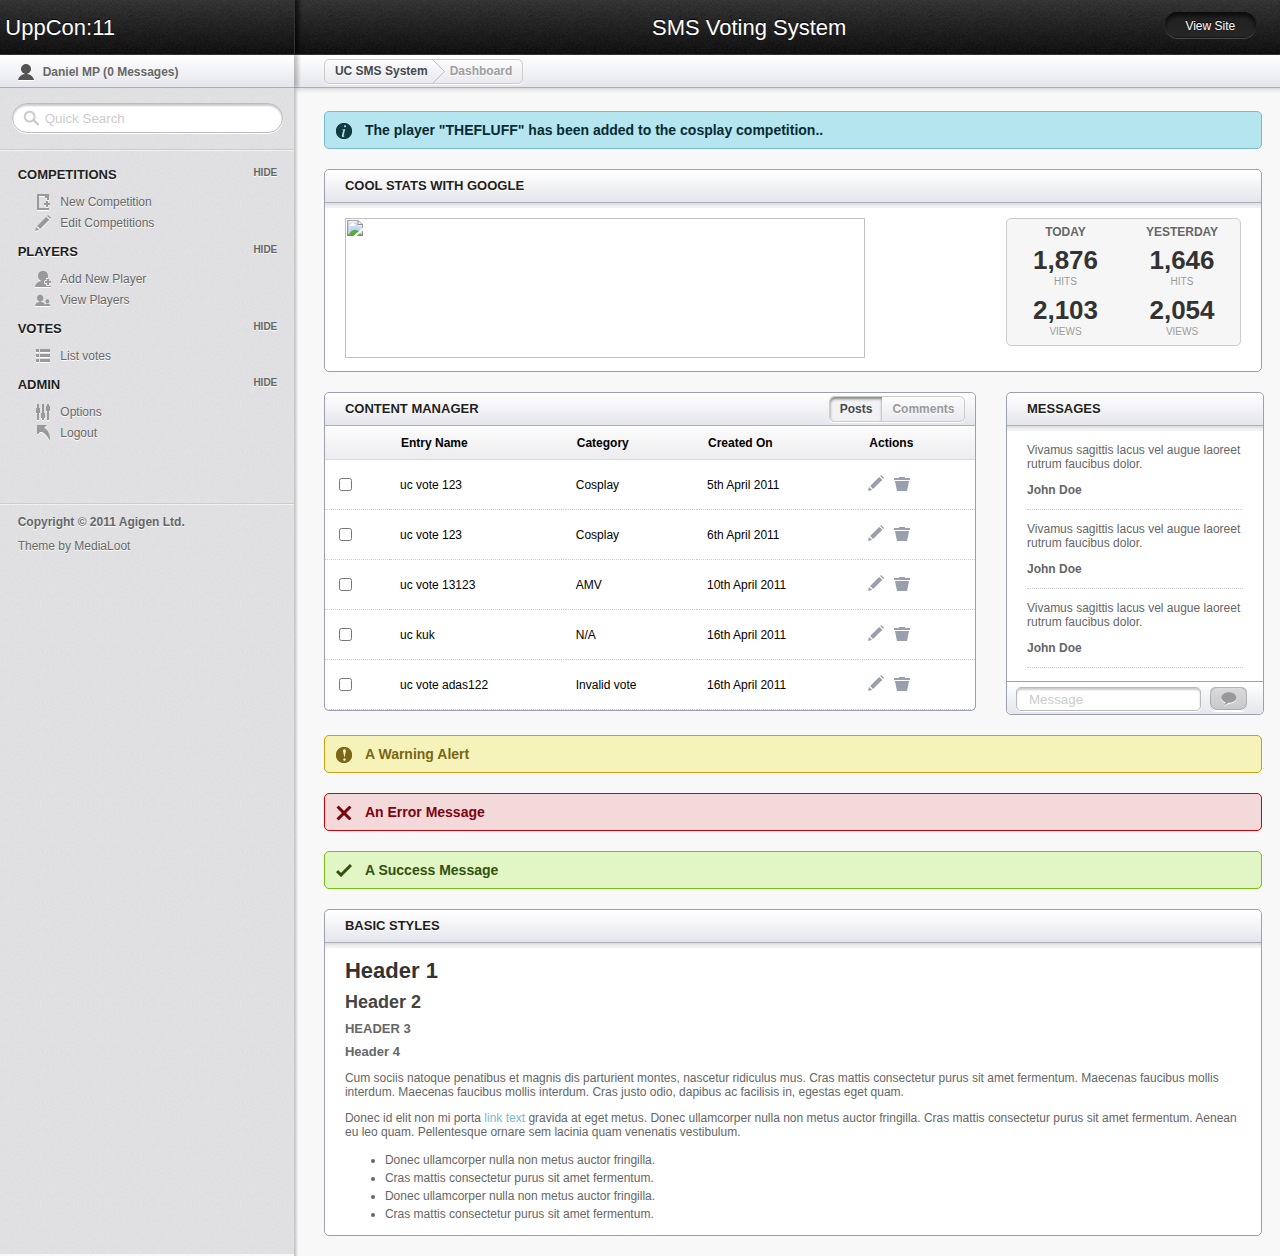
==== ucxi-utilities/ucsmsvote/public/index.html @ 66f35483 "add and remove polls" ====
<!doctype html>
<html lang="en">
<head>
	<meta charset="utf-8"/>
	<title>UppCon:11 SMS System</title>
	
	<link rel="stylesheet" href="css/layout.css" type="text/css" media="screen" />
	<!--[if lt IE 9]>
	<link rel="stylesheet" href="css/ie.css" type="text/css" media="screen" />
	<script src="http://html5shim.googlecode.com/svn/trunk/html5.js"></script>
	<![endif]-->
	<script src="js/jquery-1.5.2.min.js" type="text/javascript"></script>
	<script>if ( typeof window.JSON === 'undefined' ) { document.write('<script src="/history.js/scripts/compressed/json2.js"><\/script>'); }</script>
    <script src="/history.js/scripts/compressed/amplify.store.js"></script>
    <script src="/history.js/scripts/compressed/history.adapter.jquery.js"></script>
    <script src="/history.js/scripts/compressed/history.js"></script>
    <script src="/history.js/scripts/compressed/history.html4.js"></script>
    
	<script src="js/hideshow.js" type="text/javascript"></script>
	<script src="js/jquery.tablesorter.min.js" type="text/javascript"></script>
    <script src="js/global.js" type="text/javascript"></script>
	<script type="text/javascript" src="js/jquery.equalHeight.js"></script>
	<script type="text/javascript">
	$(document).ready(function() 
    	{ 
      	  $(".tablesorter").tablesorter(); 
   	 } 
	);
	$(document).ready(function() {

	//When page loads...
	$(".tab_content").hide(); //Hide all content
	$("ul.tabs li:first").addClass("active").show(); //Activate first tab
	$(".tab_content:first").show(); //Show first tab content

	//On Click Event
	$("ul.tabs li").click(function() {

		$("ul.tabs li").removeClass("active"); //Remove any "active" class
		$(this).addClass("active"); //Add "active" class to selected tab
		$(".tab_content").hide(); //Hide all tab content

		var activeTab = $(this).find("a").attr("href"); //Find the href attribute value to identify the active tab + content
		$(activeTab).fadeIn(); //Fade in the active ID content
		return false;
	});

});
    </script>
    <script type="text/javascript">
    $(function(){
        $('.column').equalHeight();
    });
</script>

</head>


<body>

	<header id="header">
		<hgroup>
			<h1 class="site_title"><a href="index.html">UppCon:11</a></h1>
			<h2 class="section_title">SMS Voting System</h2><div class="btn_view_site"><a href="http://www.medialoot.com">View Site</a></div>
		</hgroup>
	</header> <!-- end of header bar -->
	
	<section id="secondary_bar">
		<div class="user">
			<p>Daniel MP (<a href="#">0 Messages</a>)</p>
			<!-- <a class="logout_user" href="#" title="Logout">Logout</a> -->
		</div>
		<div class="breadcrumbs_container">
			<article class="breadcrumbs"><a href="index.html">UC SMS System</a> <div class="breadcrumb_divider"></div> <a class="current">Dashboard</a></article>
		</div>
	</section><!-- end of secondary bar -->
	
	<aside id="sidebar" class="column">
		<form class="quick_search">
			<input type="text" value="Quick Search" onfocus="if(!this._haschanged){this.value=''};this._haschanged=true;">
		</form>
		<hr/>
		<h3>Competitions</h3>
		<ul class="toggle">
			<li class="icn_new_article"><a href="/new_poll.html">New Competition</a></li>
			<li class="icn_edit_article"><a href="/edit_polls.html">Edit Competitions</a></li>
		</ul>
		<h3>Players</h3>
		<ul class="toggle">
			<li class="icn_add_user"><a href="#">Add New Player</a></li>
			<li class="icn_view_users"><a href="#">View Players</a></li>
		</ul>
		<h3>Votes</h3>
		<ul class="toggle">
		    <li class="icn_categories"><a href="#">List votes</a></li>			
		</ul>
		<h3>Admin</h3>
		<ul class="toggle">
			<li class="icn_settings"><a href="#">Options</a></li>
			<li class="icn_jump_back"><a href="#">Logout</a></li>
		</ul>
		
		<footer>
			<hr />
			<p><strong>Copyright &copy; 2011 Agigen Ltd.</strong></p>
			<p>Theme by <a href="http://www.medialoot.com">MediaLoot</a></p>
		</footer>
	</aside><!-- end of sidebar -->
	
	<section id="main" class="column">
		
		<h4 class="alert_info">The player "THEFLUFF" has been added to the cosplay competition..</h4>
		
		<article class="module width_full">
			<header><h3>Cool stats with google</h3></header>
			<div class="module_content">
				<article class="stats_graph">
					<img src="http://chart.apis.google.com/chart?chxr=0,0,3000&chxt=y&chs=520x140&cht=lc&chco=76A4FB,80C65A&chd=s:Tdjpsvyvttmiihgmnrst,OTbdcfhhggcTUTTUadfk&chls=2|2&chma=40,20,20,30" width="520" height="140" alt="" />
				</article>
				
				<article class="stats_overview">
					<div class="overview_today">
						<p class="overview_day">Today</p>
						<p class="overview_count">1,876</p>
						<p class="overview_type">Hits</p>
						<p class="overview_count">2,103</p>
						<p class="overview_type">Views</p>
					</div>
					<div class="overview_previous">
						<p class="overview_day">Yesterday</p>
						<p class="overview_count">1,646</p>
						<p class="overview_type">Hits</p>
						<p class="overview_count">2,054</p>
						<p class="overview_type">Views</p>
					</div>
				</article>
				<div class="clear"></div>
			</div>
		</article><!-- end of stats article -->
		
		<article class="module width_3_quarter">
		<header><h3 class="tabs_involved">Content Manager</h3>
		<ul class="tabs">
   			<li><a href="#tab1">Posts</a></li>
    		<li><a href="#tab2">Comments</a></li>
		</ul>
		</header>

		<div class="tab_container">
			<div id="tab1" class="tab_content">
			<table class="tablesorter" cellspacing="0"> 
			<thead> 
				<tr> 
   					<th></th> 
    				<th>Entry Name</th> 
    				<th>Category</th> 
    				<th>Created On</th> 
    				<th>Actions</th> 
				</tr> 
			</thead> 
			<tbody> 
				<tr> 
   					<td><input type="checkbox"></td> 
    				<td>uc vote 123</td> 
    				<td>Cosplay</td> 
    				<td>5th April 2011</td> 
    				<td><input type="image" src="images/icn_edit.png" title="Edit"><input type="image" src="images/icn_trash.png" title="Trash"></td> 
				</tr> 
				<tr> 
   					<td><input type="checkbox"></td> 
    				<td>uc vote 123</td> 
    				<td>Cosplay</td> 
    				<td>6th April 2011</td> 
   				 	<td><input type="image" src="images/icn_edit.png" title="Edit"><input type="image" src="images/icn_trash.png" title="Trash"></td> 
				</tr>
				<tr> 
   					<td><input type="checkbox"></td> 
    				<td>uc vote 13123</td> 
    				<td>AMV</td> 
    				<td>10th April 2011</td> 
    				<td><input type="image" src="images/icn_edit.png" title="Edit"><input type="image" src="images/icn_trash.png" title="Trash"></td> 
				</tr> 
				<tr> 
   					<td><input type="checkbox"></td> 
    				<td>uc kuk</td> 
    				<td>N/A</td> 
    				<td>16th April 2011</td> 
   				 	<td><input type="image" src="images/icn_edit.png" title="Edit"><input type="image" src="images/icn_trash.png" title="Trash"></td> 
				</tr>
				<tr> 
   					<td><input type="checkbox"></td> 
    				<td>uc vote adas122</td> 
    				<td>Invalid vote</td> 
    				<td>16th April 2011</td> 
   				 	<td><input type="image" src="images/icn_edit.png" title="Edit"><input type="image" src="images/icn_trash.png" title="Trash"></td> 
				</tr>  
			</tbody> 
			</table>
			</div><!-- end of #tab1 -->
			
			<div id="tab2" class="tab_content">
			<table class="tablesorter" cellspacing="0"> 
			<thead> 
				<tr> 
   					<th></th> 
    				<th>Comment</th> 
    				<th>Posted by</th> 
    				<th>Posted On</th> 
    				<th>Actions</th> 
				</tr> 
			</thead> 
			<tbody> 
				<tr> 
   					<td><input type="checkbox"></td> 
    				<td>Lorem Ipsum Dolor Sit Amet</td> 
    				<td>Mark Corrigan</td> 
    				<td>5th April 2011</td> 
    				<td><input type="image" src="images/icn_edit.png" title="Edit"><input type="image" src="images/icn_trash.png" title="Trash"></td> 
				</tr> 
				<tr> 
   					<td><input type="checkbox"></td> 
    				<td>Ipsum Lorem Dolor Sit Amet</td> 
    				<td>Jeremy Usbourne</td> 
    				<td>6th April 2011</td> 
   				 	<td><input type="image" src="images/icn_edit.png" title="Edit"><input type="image" src="images/icn_trash.png" title="Trash"></td> 
				</tr>
				<tr> 
   					<td><input type="checkbox"></td> 
    				<td>Sit Amet Dolor Ipsum</td> 
    				<td>Super Hans</td> 
    				<td>10th April 2011</td> 
    				<td><input type="image" src="images/icn_edit.png" title="Edit"><input type="image" src="images/icn_trash.png" title="Trash"></td> 
				</tr> 
				<tr> 
   					<td><input type="checkbox"></td> 
    				<td>Dolor Lorem Amet</td> 
    				<td>Alan Johnson</td> 
    				<td>16th April 2011</td> 
   				 	<td><input type="image" src="images/icn_edit.png" title="Edit"><input type="image" src="images/icn_trash.png" title="Trash"></td> 
				</tr> 
				<tr> 
   					<td><input type="checkbox"></td> 
    				<td>Dolor Lorem Amet</td> 
    				<td>Dobby</td> 
    				<td>16th April 2011</td> 
   				 	<td><input type="image" src="images/icn_edit.png" title="Edit"><input type="image" src="images/icn_trash.png" title="Trash"></td> 
				</tr> 
			</tbody> 
			</table>

			</div><!-- end of #tab2 -->
			
		</div><!-- end of .tab_container -->
		
		</article><!-- end of content manager article -->
		
		<article class="module width_quarter">
			<header><h3>Messages</h3></header>
			<div class="message_list">
				<div class="module_content">
					<div class="message"><p>Vivamus sagittis lacus vel augue laoreet rutrum faucibus dolor.</p>
					<p><strong>John Doe</strong></p></div>
					<div class="message"><p>Vivamus sagittis lacus vel augue laoreet rutrum faucibus dolor.</p>
					<p><strong>John Doe</strong></p></div>
					<div class="message"><p>Vivamus sagittis lacus vel augue laoreet rutrum faucibus dolor.</p>
					<p><strong>John Doe</strong></p></div>
					<div class="message"><p>Vivamus sagittis lacus vel augue laoreet rutrum faucibus dolor.</p>
					<p><strong>John Doe</strong></p></div>
					<div class="message"><p>Vivamus sagittis lacus vel augue laoreet rutrum faucibus dolor.</p>
					<p><strong>John Doe</strong></p></div>
				</div>
			</div>
			<footer>
				<form class="post_message">
					<input type="text" value="Message" onfocus="if(!this._haschanged){this.value=''};this._haschanged=true;">
					<input type="submit" class="btn_post_message" value=""/>
				</form>
			</footer>
		</article><!-- end of messages article -->
		
		<div class="clear"></div>
		
		
		<h4 class="alert_warning">A Warning Alert</h4>
		
		<h4 class="alert_error">An Error Message</h4>
		
		<h4 class="alert_success">A Success Message</h4>
		
		<article class="module width_full">
			<header><h3>Basic Styles</h3></header>
				<div class="module_content">
					<h1>Header 1</h1>
					<h2>Header 2</h2>
					<h3>Header 3</h3>
					<h4>Header 4</h4>
					<p>Cum sociis natoque penatibus et magnis dis parturient montes, nascetur ridiculus mus. Cras mattis consectetur purus sit amet fermentum. Maecenas faucibus mollis interdum. Maecenas faucibus mollis interdum. Cras justo odio, dapibus ac facilisis in, egestas eget quam.</p>

<p>Donec id elit non mi porta <a href="#">link text</a> gravida at eget metus. Donec ullamcorper nulla non metus auctor fringilla. Cras mattis consectetur purus sit amet fermentum. Aenean eu leo quam. Pellentesque ornare sem lacinia quam venenatis vestibulum.</p>

					<ul>
						<li>Donec ullamcorper nulla non metus auctor fringilla. </li>
						<li>Cras mattis consectetur purus sit amet fermentum.</li>
						<li>Donec ullamcorper nulla non metus auctor fringilla. </li>
						<li>Cras mattis consectetur purus sit amet fermentum.</li>
					</ul>
				</div>
		</article><!-- end of styles article -->
		<div class="spacer"></div>
	</section>


</body>

</html>
---- ucxi-utilities/ucsmsvote/public/css/layout.css ----
/* Essentials */

html, div, map, dt, isindex, form, header, aside, section, section, article, footer {  
    display: block;  
} 

html, body {
height: 100%;
margin: 0;
padding: 0;
font-family: "Helvetica Neue", Helvetica, Arial, Verdana, sans-serif;
background: #F8F8F8;
font-size: 12px;
}

.clear {
clear: both;
}

.spacer {
height: 20px;
}

a:link, a:visited {
color: #77BACE;
text-decoration: none;
}

a:hover {
text-decoration: underline;
}


/* Header */

header#header {
height: 55px;
width: 100%;
background: #222222 url(../images/header_bg.png) repeat-x;
}

header#header h1.site_title, header#header h2.section_title {
float: left;
margin: 0;
font-size: 22px;
display: block;
width: 23%;
height: 55px;
font-weight: normal;
text-align: left;
text-indent: 1.8%;
line-height: 55px;
color: #fff;
text-shadow: 0 -1px 0 #000;
}

header#header h1.site_title a {
color: #fff;
text-decoration: none;
}

header#header h2.section_title {
text-align: center;
text-indent: 4.5%;
width: 68%;
background: url(../images/header_shadow.png) no-repeat left top;
}

.btn_view_site {
float: left;
width: 9%;
}

.btn_view_site a {
display: block;
margin-top: 12px;
width: 91px;
height: 27px;
background: url(../images/btn_view_site.png) no-repeat;
text-align: center;
line-height: 29px;
color: #fff;
text-decoration: none;
text-shadow: 0 -1px 0 #000;}

.btn_view_site a:hover {
background-position: 0 -27px;
}

/* Secondary Header Bar */

section#secondary_bar {
height: 38px;
width: 100%;
background: #F1F1F4 url(../images/secondary_bar.png) repeat-x;
}

section#secondary_bar .user {
float: left;
width: 23%;
height: 38px;
}

.user p {
margin: 0;
padding: 0;
color: #666666;
font-weight: bold;
display: block;
float: left;
width: 85%;
height: 35px;
line-height: 35px;
text-indent: 25px;
text-shadow: 0 1px 0 #fff;
background: url(../images/icn_user.png) no-repeat center left;
margin-left: 6%;
}

.user a {
text-decoration: none;
color: #666666}

.user a:hover {
color: #77BACE;
}

.user a.logout_user {
float: left;
display: block;
width: 16px;
height: 35px;
text-indent: -5000px;
background: url(../images/icn_logout.png) center no-repeat;
}

/* Breadcrumbs */

section#secondary_bar .breadcrumbs_container {
float: left;
width: 77%;
background: url(../images/secondary_bar_shadow.png) no-repeat left top;
height: 38px;
}

article.breadcrumbs {
float: left;
padding: 0 10px;
border: 1px solid #ccc;
-webkit-border-radius: 5px;
-moz-border-radius: 5px;
border-radius: 5px;
-webkit-box-shadow: 0 1px 0 #fff;
-moz-box-shadow: 0 1px 0 #fff;
box-shadow: 0 1px 0 #fff;
height: 23px;
margin: 4px 3%;
}

.breadcrumbs a {
display: inline-block;
float: left;
height: 24px;
line-height: 23px;
}

.breadcrumbs a.current, .breadcrumbs a.current:hover {
color: #9E9E9E;
font-weight: bold;
text-shadow: 0 1px 0 #fff;
text-decoration: none;
}

.breadcrumbs a:link, .breadcrumbs a:visited {
color: #44474F;
text-decoration: none;
text-shadow: 0 1px 0 #fff;
font-weight: bold;}

.breadcrumbs a:hover {
color: #222222;
}

.breadcrumb_divider {
display: inline-block;
width: 12px;
height: 24px;
background: url(../images/breadcrumb_divider.png) no-repeat;
float: left;
margin: 0 5px;
}

/* Sidebar */

aside#sidebar {
width: 23%;
background: #E0E0E3 url(../images/sidebar.png) repeat;
float: left;
min-height: 500px;
margin-top: -4px;
}

#sidebar hr {
border: none;
outline: none;
background: url(../images/sidebar_divider.png) repeat-x;
display: block;
width: 100%;
height: 2px;}


/* Search */

.quick_search {
text-align: center;
padding: 14px 0 10px 0;
}

.quick_search input[type=text] {
-webkit-border-radius: 20px;
-moz-border-radius: 20px;
border-radius: 20px;
border: 1px solid #bbb;
height: 26px;
width: 90%;
color: #ccc;
-webkit-box-shadow: inset 0 2px 2px #ccc, 0 1px 0 #fff;
-moz-box-shadow: inset 0 2px 2px #ccc, 0 1px 0 #fff;
box-shadow: inset 0 2px 2px #ccc, 0 1px 0 #fff;
text-indent: 30px;
background: #fff url(../images/icn_search.png) no-repeat;
background-position: 10px 6px;
}

.quick_search input[type=text]:focus {
outline: none;
color: #666666;
border: 1px solid #77BACE;
-webkit-box-shadow: inset 0 2px 2px #ccc, 0 0 10px #ADDCE6;
-moz-box-shadow: inset 0 2px 2px #ccc, 0 0 10px #ADDCE6;
box-shadow: inset 0 2px 2px #ccc, 0 0 10px #ADDCE6;
}

/* Sidebar Menu */

#sidebar h3 {
color: #1F1F20;
text-transform: uppercase;
text-shadow: 0 1px 0 #fff;
font-size: 13px;
margin: 10px 0 10px 6%;
display: block;
float: left;
width: 90%;
}

.toggleLink {
color: #999999;
font-size: 10px;
text-decoration: none;
display: block;
float: right;
margin-right: 2%
}

#sidebar .toggleLink:hover {
color: #77BACE;
text-decoration: none;
}

#sidebar ul {
clear: both;
margin: 0; padding: 0;
}

#sidebar li {
list-style: none;
margin: 0 0 0 12%; padding: 0;
}

#sidebar li a {
color: #666666;
padding-left: 25px;
text-decoration: none;
display: inline-block;
height: 17px;
line-height: 17px;
text-shadow: 0 1px 0 #fff;
margin: 2px 0;
}

#sidebar li a:hover {
color: #444444;
}

/* Sidebar Icons */

#sidebar li.icn_new_article a {
background: url(../images/icn_new_article.png) no-repeat center left;
}
#sidebar li.icn_edit_article a {
background: url(../images/icn_edit_article.png) no-repeat center left;
}
#sidebar li.icn_categories a {
background: url(../images/icn_categories.png) no-repeat center left;
}
#sidebar li.icn_tags a {
background: url(../images/icn_tags.png) no-repeat center left;
}
#sidebar li.icn_add_user a {
background: url(../images/icn_add_user.png) no-repeat center left;
}
#sidebar li.icn_view_users a {
background: url(../images/icn_view_users.png) no-repeat center left;
}
#sidebar li.icn_profile a {
background: url(../images/icn_profile.png) no-repeat center left;
}
#sidebar li.icn_folder a {
background: url(../images/icn_folder.png) no-repeat center left;
}
#sidebar li.icn_photo a {
background: url(../images/icn_photo.png) no-repeat center left;
}
#sidebar li.icn_audio a {
background: url(../images/icn_audio.png) no-repeat center left;
}
#sidebar li.icn_video a {
background: url(../images/icn_video.png) no-repeat center left;
}
#sidebar li.icn_settings a {
background: url(../images/icn_settings.png) no-repeat center left;
}
#sidebar li.icn_security a {
background: url(../images/icn_security.png) no-repeat center left;
}
#sidebar li.icn_jump_back a {
background: url(../images/icn_jump_back.png) no-repeat center left;
}

#sidebar p {
color: #666666;
padding-left: 6%;
text-shadow: 0 1px 0 #fff;
margin: 10px 0 0 0;}

#sidebar a {
color: #666666;
text-decoration: none;
}

#sidebar a:hover {
text-decoration: underline;
}

#sidebar footer {
margin-top: 20%;
}


/* Main Content */


section#main {
width: 77%;
min-height: 500px;
background: url(../images/sidebar_shadow.png) repeat-y left top;
float: left;
margin-top: -2px;
}

#main h3 {
color: #1F1F20;
text-transform: uppercase;
text-shadow: 0 1px 0 #fff;
font-size: 13px;
margin: 8px 20px;
}

/* Modules */

.module {
border: 1px solid #9BA0AF;
width: 100%;
margin: 20px 3% 0 3%;
margin-top: 20px;
-webkit-border-radius: 5px;
-moz-border-radius: 5px;
border-radius: 5px;
background: #ffffff;
}

#main .module header h3 {
display: block;
width: 90%;
float: left;
}

.module header {
height: 38px;
width: 100%;
background: #F1F1F4 url(../images/secondary_bar.png) repeat-x;
-webkit-border-top-left-radius: 5px; -webkit-border-top-right-radius: 5px;
-moz-border-radius-topleft: 5px; -moz-border-radius-topright: 5px;
border-top-left-radius: 5px; border-top-right-radius: 5px;
}

.module footer {
height: 32px;
width: 100%;
border-top: 1px solid #9CA1B0;
background: #F1F1F4 url(../images/module_footer_bg.png) repeat-x;
-webkit-border-bottom-left-radius: 5px; -webkit-border-bottom-right-radius: 5px;
-moz-border-radius-bottomleft: 5px; -moz-border-radius-bottomright: 5px;
-webkit-border-bottom-left-radius: 5px; -webkit-border-bottom-right-radius: 5px;
}

.module_content {
margin: 10px 20px;
color: #666;}

/* Module Widths */

.width_full {
width: 95%;
}

.width_half {
width: 46%;
margin-right: 0;
float: left;
}

.width_quarter {
width: 26%;
margin-right: 0;
float: left;
}

.width_3_quarter {
width: 66%;
margin-right: 0;
float: left;
}

/* Stats Module */

.stats_graph {
width: 64%;
float: left;
}

.stats_overview {
background: #F6F6F6;
border: 1px solid #ccc;
float: right;
width: 26%;
-webkit-border-radius: 5px;
-moz-border-radius: 5px;
border-radius: 5px;
}

.overview_today, .overview_previous {
width: 50%;
float: left;}

.stats_overview p {
margin: 0; padding: 0;
text-align: center;
text-transform: uppercase;
text-shadow: 0 1px 0 #fff;
}

.stats_overview p.overview_day {
font-size: 12px;
font-weight: bold;
margin: 6px 0;
}

.stats_overview p.overview_count {
font-size: 26px;
font-weight: bold;
color: #333333;}

.stats_overview p.overview_type {
font-size: 10px;
color: #999999;
margin-bottom: 8px}

/* Content Manager */

.tablesorter {
width: 100%;
margin: -5px 0 0 0;
}

.tablesorter td{
margin: 0;
padding: 0;
border-bottom: 1px dotted #ccc;
}

.tablesorter thead tr {
height: 34px;
background: url(../images/table_sorter_header.png) repeat-x;
text-align: left;
text-indent: 10px;
cursor: pointer;
}

.tablesorter td {
padding: 15px 10px;
}

.tablesorter input[type=image] {
margin-right: 10px;}

ul.tabs {
	margin: 3px 10px 0 0;
	padding: 0;
	float: right;
	list-style: none;
	height: 24px; /*--Set height of tabs--*/
	-webkit-border-radius: 5px;
	-moz-border-radius: 5px;
	border-radius: 5px;
	-webkit-box-shadow: 0 1px 0 #fff;
	-moz-box-shadow: 0 1px 0 #fff;
	box-shadow: 0 1px 0 #fff;
	border: 1px solid #ccc;
	font-weight: bold;
	text-shadow: 0 1px 0 #fff;
}
ul.tabs li {
	float: left;
	margin: 0;
	padding: 0;
	line-height: 24px;
}
ul.tabs li a {
	text-decoration: none;
	color: #999;
	display: block;
	padding: 0 10px;
	height: 24px;
}

ul.tabs li a:hover {
	color: #44474F;
}

html ul.tabs li.active a  {
	color: #44474F;
	}

html ul.tabs li.active, html ul.tabs li.active a:hover  {
	background: #F1F2F4;
	-webkit-box-shadow: inset 0 2px 3px #818181;
	-moz-box-shadow: inset 0 2px 3px #818181;
	box-shadow: inset 0 2px 3px #818181;
}

html ul.tabs li:first-child, html ul.tabs li:first-child a  {
	-webkit-border-top-left-radius: 5px; -webkit-border-bottom-left-radius: 5px;
	-moz-border-radius-topleft: 5px; -moz-border-radius-bottomleft: 5px;
	border-top-left-radius: 5px; border-bottom-left-radius: 5px;
}

html ul.tabs li:last-child, html ul.tabs li:last-child a  {
	-webkit-border-top-right-radius: 5px; -webkit-border-bottom-right-radius: 5px;
	-moz-border-radius-topright: 5px; -moz-border-radius-bottomright: 5px;
	border-top-right-radius: 5px; border-bottom-right-radius: 5px;
}

#main .module header h3.tabs_involved {
display: block;
width: 60%;
float: left;
}

/* Messages */

.message {
border-bottom: 1px dotted #cccccc;
}

input[type=submit] {
background: #D0D1D4 url(../images/btn_submit.png) repeat-x;
border: 1px solid #A8A9A8;
-webkit-box-shadow: 0 1px 0 #fff;
-moz-box-shadow: 0 1px 0 #fff;
box-shadow: 0 1px 0 #fff;
font-weight: bold;
height: 22px;
-webkit-border-radius: 5px;
-moz-border-radius: 5px;
border-radius: 5px;
padding: 0 10px;
color: #666;
text-shadow: 0 1px 0 #fff;
cursor: pointer;
}

input[type=submit]:hover {
color: #333333;
}

input[type=submit].alt_btn {
background: #D0D1D4 url(../images/btn_submit_2.png) repeat-x;
border: 1px solid#30B0C8;
-webkit-box-shadow: 0 1px 0 #fff;
-moz-box-shadow: 0 1px 0 #fff;
box-shadow: 0 1px 0 #fff;
font-weight: bold;
height: 22px;
-webkit-border-radius: 5px;
-moz-border-radius: 5px;
border-radius: 5px;
padding: 0 10px;
color: #003E49;
text-shadow: 0 1px 0 #6CDCF9;
cursor: pointer;
}

input[type=submit].alt_btn:hover {
color: #001217;
}

input[type=submit].btn_post_message {
background: #D0D1D4 url(../images/post_message.png) no-repeat;
display: block;
width: 37px;
border: none;
height: 24px;
cursor: pointer;
text-indent: -5000px;
}

input[type=submit].btn_post_message:hover {
background-position: 0 -24px;
}

.post_message {
text-align: left;
padding: 5px 0;
}

.post_message input[type=text] {
-webkit-border-radius: 5px;
-moz-border-radius: 5px;
border-radius: 5px;
border: 1px solid #bbb;
height: 20px;
width: 70%;
color: #ccc;
-webkit-box-shadow: inset 0 2px 2px #ccc, 0 1px 0 #fff;
-moz-box-shadow: inset 0 2px 2px #ccc, 0 1px 0 #fff;
box-shadow: inset 0 2px 2px #ccc, 0 1px 0 #fff;
text-indent: 10px;
background-position: 10px 6px;
float: left;
margin: 0 3.5%;
}

.post_message input[type=text]:focus {
outline: none;
border: 1px solid #77BACE;
-webkit-box-shadow: inset 0 2px 2px #ccc, 0 0 10px #ADDCE6;
-moz-box-shadow: inset 0 2px 2px #ccc, 0 0 10px #ADDCE6;
box-shadow: inset 0 2px 2px #ccc, 0 0 10px #ADDCE6;
color: #666666;
}

.post_message input[type=image] {
float: left;
}

.message_list {
height: 250px;
overflow-x:hidden;
overflow-y: scroll;
}

/* New/Edit Article Module */

fieldset {
-webkit-border-radius: 5px;
-moz-border-radius: 5px;
border-radius: 5px;
background: #F6F6F6;
border: 1px solid #ccc;
padding: 1% 0%;
margin: 10px 0;
}

fieldset label {
display: block;
float: left;
width: 200px;
height: 25px;
line-height: 25px;
text-shadow: 0 1px 0 #fff;
font-weight: bold;
padding-left: 10px;
margin: -5px 0 5px 0;
text-transform: uppercase;
}

fieldset input[type=text] {
-webkit-border-radius: 5px;
-moz-border-radius: 5px;
border-radius: 5px;
border: 1px solid #BBBBBB;
height: 20px;
color: #666666;
-webkit-box-shadow: inset 0 2px 2px #ccc, 0 1px 0 #fff;
-moz-box-shadow: inset 0 2px 2px #ccc, 0 1px 0 #fff;
box-shadow: inset 0 2px 2px #ccc, 0 1px 0 #fff;
padding-left: 10px;
background-position: 10px 6px;
margin: 0;
display: block;
float: left;
width: 96%;
margin: 0 10px;
}

fieldset input[type=text]:focus {
outline: none;
border: 1px solid #77BACE;
-webkit-box-shadow: inset 0 2px 2px #ccc, 0 0 10px #ADDCE6;
-moz-box-shadow: inset 0 2px 2px #ccc, 0 0 10px #ADDCE6;
box-shadow: inset 0 2px 2px #ccc, 0 0 10px #ADDCE6;
}

fieldset select {
width: 96%;
margin: 0 10px;
border: 1px solid #bbb;
height: 20px;
color: #666666;
}

fieldset textarea {
-webkit-border-radius: 5px;
-moz-border-radius: 5px;
border-radius: 5px;
border: 1px solid #BBBBBB;
color: #666666;
-webkit-box-shadow: inset 0 2px 2px #ccc, 0 1px 0 #fff;
-moz-box-shadow: inset 0 2px 2px #ccc, 0 1px 0 #fff;
box-shadow: inset 0 2px 2px #ccc, 0 1px 0 #fff;
padding-left: 10px;
background-position: 10px 6px;
margin: 0 0.5%;
display: block;
float: left;
width: 96%;
margin: 0 10px;
}

fieldset textarea:focus {
outline: none;
border: 1px solid #77BACE;
-webkit-box-shadow: inset 0 2px 2px #ccc, 0 0 10px #ADDCE6;
-moz-box-shadow: inset 0 2px 2px #ccc, 0 0 10px #ADDCE6;
box-shadow: inset 0 2px 2px #ccc, 0 0 10px #ADDCE6;
}

.submit_link {
float: right;
margin-right: 3%;
padding: 5px 0;
}

.submit_link select {
width: 150px;
border: 1px solid #bbb;
height: 20px;
color: #666666;
}

#main .module_content h1 {
color: #333333;
text-transform: none;
text-shadow: 0 1px 0 #fff;
font-size: 22px;
margin: 8px 0px;
}

#main .module_content h2 {
color: #444444;
text-transform: none;
text-shadow: 0 1px 0 #fff;
font-size: 18px;
margin: 8px 0px;
}

#main .module_content h3 {
color: #666666;
text-transform: uppercase;
text-shadow: 0 1px 0 #fff;
font-size: 13px;
margin: 8px 0px;
}

#main .module_content h4 {
color: #666666;
text-transform: none;
text-shadow: 0 1px 0 #fff;
font-size: 13px;
margin: 8px 0px;
}

#main .module_content li {
line-height: 150%;
}

/* Alerts */

#main h4.alert_info {
display: block;
width: 95%;
margin: 20px 3% 0 3%;
margin-top: 20px;
-webkit-border-radius: 5px;
-moz-border-radius: 5px;
border-radius: 5px;
background: #B5E5EF url(../images/icn_alert_info.png) no-repeat;
background-position: 10px 10px;
border: 1px solid #77BACE;
color: #082B33;
padding: 10px 0;
text-indent: 40px;
font-size: 14px;}

#main h4.alert_warning {
display: block;
width: 95%;
margin: 20px 3% 0 3%;
margin-top: 20px;
-webkit-border-radius: 5px;
-moz-border-radius: 5px;
border-radius: 5px;
background: #F5F3BA url(../images/icn_alert_warning.png) no-repeat;
background-position: 10px 10px;
border: 1px solid #C7A20D;
color: #796616;
padding: 10px 0;
text-indent: 40px;
font-size: 14px;}

#main h4.alert_error {
display: block;
width: 95%;
margin: 20px 3% 0 3%;
margin-top: 20px;
-webkit-border-radius: 5px;
-moz-border-radius: 5px;
border-radius: 5px;
background: #F3D9D9 url(../images/icn_alert_error.png) no-repeat;
background-position: 10px 10px;
border: 1px solid #D20009;
color: #7B040F;
padding: 10px 0;
text-indent: 40px;
font-size: 14px;}

#main h4.alert_success {
display: block;
width: 95%;
margin: 20px 3% 0 3%;
margin-top: 20px;
-webkit-border-radius: 5px;
-moz-border-radius: 5px;
border-radius: 5px;
background: #E2F6C5 url(../images/icn_alert_success.png) no-repeat;
background-position: 10px 10px;
border: 1px solid #79C20D;
color: #32510F;
padding: 10px 0;
text-indent: 40px;
font-size: 14px;}
---- ucxi-utilities/ucsmsvote/public/css/ie.css ----
.quick_search {
text-align: center;
padding: 14px 0 0px 0;
}

.quick_search input[type=text] {
text-align: left;
height: 22px;
width: 88%;
color: #ccc;
padding-left: 2%;
padding-top: 5px;
background: #fff url(../images/icn_search.png) no-repeat;
background-position: 10px 6px;
}

.toggleLink {
display: inline;
float: none;
margin-left: 2%
}

html ul.tabs li.active, html ul.tabs li.active a:hover  {
background: #ccc;
}

input[type=submit].btn_post_message {
background: url(../images/post_message.png) no-repeat;
}

fieldset input[type=text] {
margin-left: -10px;
}


fieldset select {
margin-left: -10px
}

fieldset textarea {
margin-left: -10px;
}
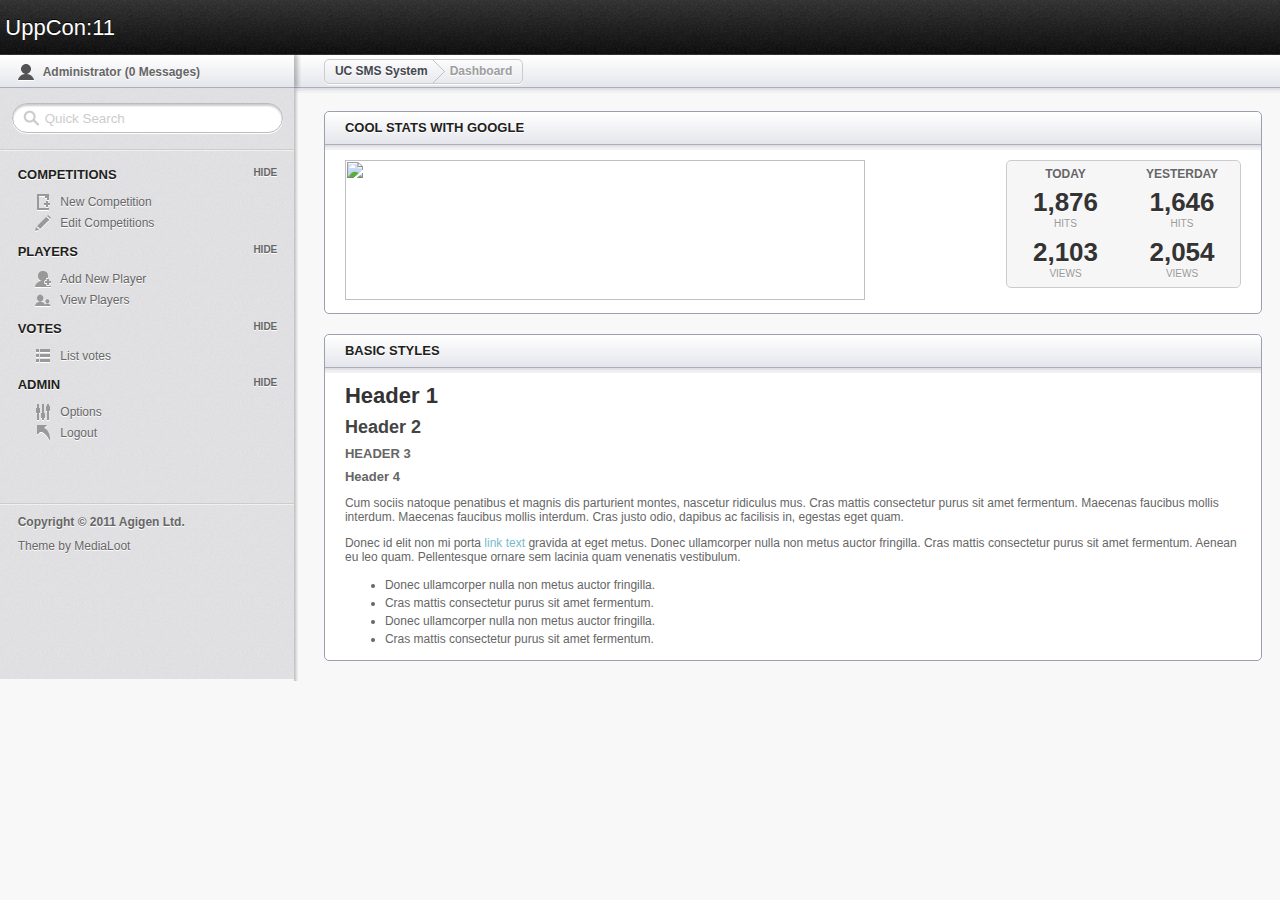
==== commit f1e46c6d: "allt jag gjort" ====
--- a/ucxi-utilities/ucsmsvote/public/index.html
+++ b/ucxi-utilities/ucsmsvote/public/index.html
@@ -61,13 +61,14 @@
 	<header id="header">
 		<hgroup>
 			<h1 class="site_title"><a href="index.html">UppCon:11</a></h1>
-			<h2 class="section_title">SMS Voting System</h2><div class="btn_view_site"><a href="http://www.medialoot.com">View Site</a></div>
+<!--			<h2 class="section_title">SMS Voting System</h2><div class="btn_view_site"><a href="http://www.medialoot.com">View Site</a></div>
+-->
 		</hgroup>
 	</header> <!-- end of header bar -->
 	
 	<section id="secondary_bar">
 		<div class="user">
-			<p>Daniel MP (<a href="#">0 Messages</a>)</p>
+			<p>Administrator (<a href="#">0 Messages</a>)</p>
 			<!-- <a class="logout_user" href="#" title="Logout">Logout</a> -->
 		</div>
 		<div class="breadcrumbs_container">
@@ -87,8 +88,8 @@
 		</ul>
 		<h3>Players</h3>
 		<ul class="toggle">
-			<li class="icn_add_user"><a href="#">Add New Player</a></li>
-			<li class="icn_view_users"><a href="#">View Players</a></li>
+			<li class="icn_add_user"><a href="/new_option.html">Add New Player</a></li>
+			<li class="icn_view_users"><a href="/edit_options.html">View Players</a></li>
 		</ul>
 		<h3>Votes</h3>
 		<ul class="toggle">
@@ -108,9 +109,9 @@
 	</aside><!-- end of sidebar -->
 	
 	<section id="main" class="column">
-		
+		<!--
 		<h4 class="alert_info">The player "THEFLUFF" has been added to the cosplay competition..</h4>
-		
+		-->
 		<article class="module width_full">
 			<header><h3>Cool stats with google</h3></header>
 			<div class="module_content">
@@ -137,7 +138,7 @@
 				<div class="clear"></div>
 			</div>
 		</article><!-- end of stats article -->
-		
+		<!--
 		<article class="module width_3_quarter">
 		<header><h3 class="tabs_involved">Content Manager</h3>
 		<ul class="tabs">
@@ -196,7 +197,7 @@
 				</tr>  
 			</tbody> 
 			</table>
-			</div><!-- end of #tab1 -->
+			</div>
 			
 			<div id="tab2" class="tab_content">
 			<table class="tablesorter" cellspacing="0"> 
@@ -248,11 +249,11 @@
 			</tbody> 
 			</table>
 
-			</div><!-- end of #tab2 -->
+			</div>
 			
-		</div><!-- end of .tab_container -->
-		
-		</article><!-- end of content manager article -->
+		</div>
+		
+		</article>
 		
 		<article class="module width_quarter">
 			<header><h3>Messages</h3></header>
@@ -276,7 +277,7 @@
 					<input type="submit" class="btn_post_message" value=""/>
 				</form>
 			</footer>
-		</article><!-- end of messages article -->
+		</article>
 		
 		<div class="clear"></div>
 		
@@ -286,7 +287,7 @@
 		<h4 class="alert_error">An Error Message</h4>
 		
 		<h4 class="alert_success">A Success Message</h4>
-		
+	-->
 		<article class="module width_full">
 			<header><h3>Basic Styles</h3></header>
 				<div class="module_content">
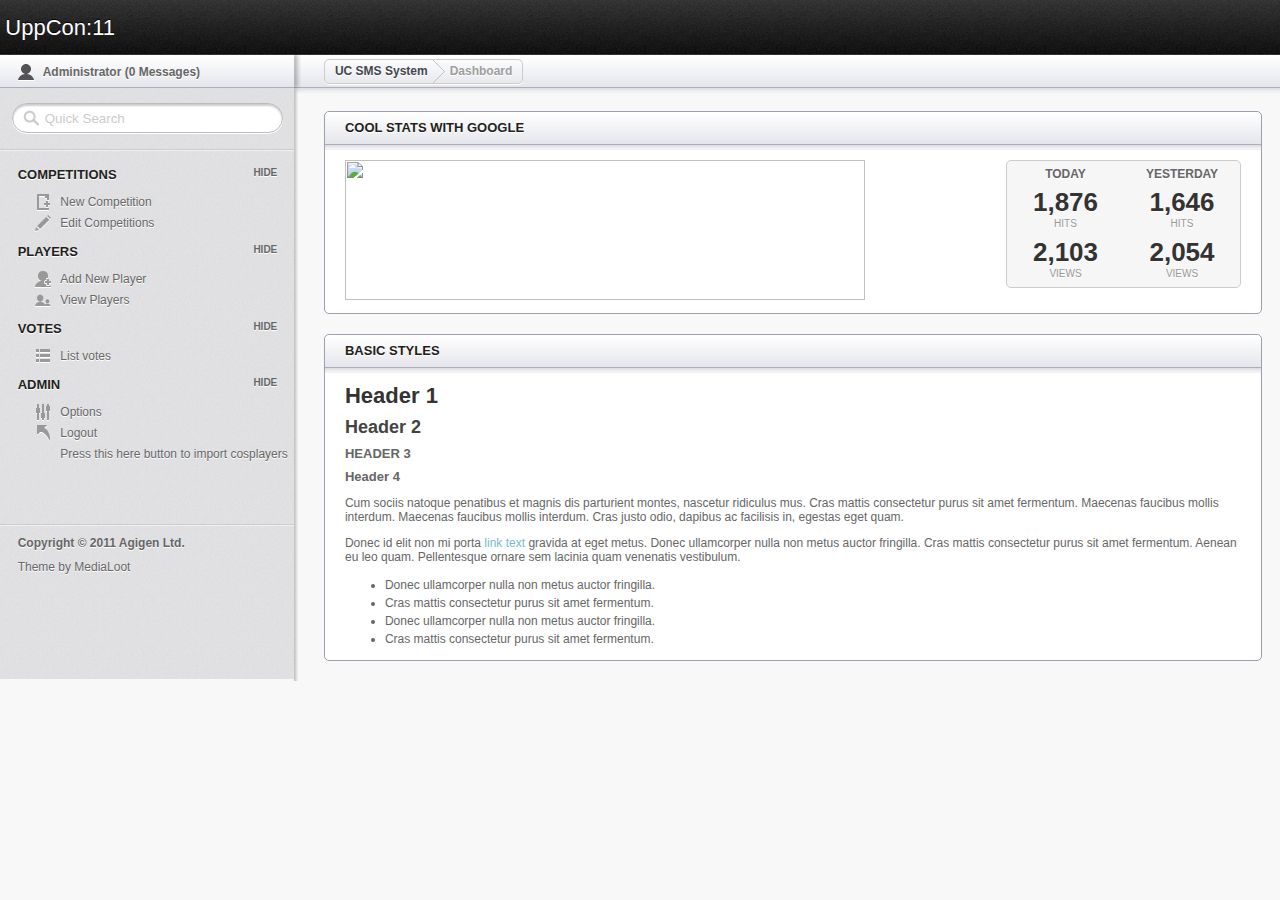
==== commit d6f384eb: "lax" ====
--- a/ucxi-utilities/ucsmsvote/public/index.html
+++ b/ucxi-utilities/ucsmsvote/public/index.html
@@ -1,30 +1,31 @@
 <!doctype html>
 <html lang="en">
 <head>
-	<meta charset="utf-8"/>
+	<meta charset="utf-8" />
 	<title>UppCon:11 SMS System</title>
-	
+
 	<link rel="stylesheet" href="css/layout.css" type="text/css" media="screen" />
 	<!--[if lt IE 9]>
 	<link rel="stylesheet" href="css/ie.css" type="text/css" media="screen" />
 	<script src="http://html5shim.googlecode.com/svn/trunk/html5.js"></script>
 	<![endif]-->
 	<script src="js/jquery-1.5.2.min.js" type="text/javascript"></script>
-	<script>if ( typeof window.JSON === 'undefined' ) { document.write('<script src="/history.js/scripts/compressed/json2.js"><\/script>'); }</script>
+	<script type="text/javascript">if ( typeof window.JSON === 'undefined' ) { document.write('<script src="/history.js/scripts/compressed/json2.js"><\/script>'); }</script>
     <script src="/history.js/scripts/compressed/amplify.store.js"></script>
     <script src="/history.js/scripts/compressed/history.adapter.jquery.js"></script>
     <script src="/history.js/scripts/compressed/history.js"></script>
     <script src="/history.js/scripts/compressed/history.html4.js"></script>
-    
+
 	<script src="js/hideshow.js" type="text/javascript"></script>
 	<script src="js/jquery.tablesorter.min.js" type="text/javascript"></script>
     <script src="js/global.js" type="text/javascript"></script>
+    <script src="js/optionimport.js" type="text/javascript"></script>
 	<script type="text/javascript" src="js/jquery.equalHeight.js"></script>
 	<script type="text/javascript">
-	$(document).ready(function() 
-    	{ 
-      	  $(".tablesorter").tablesorter(); 
-   	 } 
+	$(document).ready(function()
+    	{
+      	  $(".tablesorter").tablesorter();
+   	 }
 	);
 	$(document).ready(function() {
 
@@ -65,7 +66,7 @@
 -->
 		</hgroup>
 	</header> <!-- end of header bar -->
-	
+
 	<section id="secondary_bar">
 		<div class="user">
 			<p>Administrator (<a href="#">0 Messages</a>)</p>
@@ -75,7 +76,7 @@
 			<article class="breadcrumbs"><a href="index.html">UC SMS System</a> <div class="breadcrumb_divider"></div> <a class="current">Dashboard</a></article>
 		</div>
 	</section><!-- end of secondary bar -->
-	
+
 	<aside id="sidebar" class="column">
 		<form class="quick_search">
 			<input type="text" value="Quick Search" onfocus="if(!this._haschanged){this.value=''};this._haschanged=true;">
@@ -93,21 +94,22 @@
 		</ul>
 		<h3>Votes</h3>
 		<ul class="toggle">
-		    <li class="icn_categories"><a href="#">List votes</a></li>			
+		    <li class="icn_categories"><a href="#">List votes</a></li>
 		</ul>
 		<h3>Admin</h3>
 		<ul class="toggle">
 			<li class="icn_settings"><a href="#">Options</a></li>
 			<li class="icn_jump_back"><a href="#">Logout</a></li>
-		</ul>
-		
+			<li class="icn_cosplay_import"><a href="#" onclick="if (confirm('Säker på att du vill importera?')) {importCosplayers();} return false;">Press this here button to import cosplayers</a></li>
+		</ul>
+
 		<footer>
 			<hr />
 			<p><strong>Copyright &copy; 2011 Agigen Ltd.</strong></p>
 			<p>Theme by <a href="http://www.medialoot.com">MediaLoot</a></p>
 		</footer>
 	</aside><!-- end of sidebar -->
-	
+
 	<section id="main" class="column">
 		<!--
 		<h4 class="alert_info">The player "THEFLUFF" has been added to the cosplay competition..</h4>
@@ -118,7 +120,7 @@
 				<article class="stats_graph">
 					<img src="http://chart.apis.google.com/chart?chxr=0,0,3000&chxt=y&chs=520x140&cht=lc&chco=76A4FB,80C65A&chd=s:Tdjpsvyvttmiihgmnrst,OTbdcfhhggcTUTTUadfk&chls=2|2&chma=40,20,20,30" width="520" height="140" alt="" />
 				</article>
-				
+
 				<article class="stats_overview">
 					<div class="overview_today">
 						<p class="overview_day">Today</p>
@@ -149,112 +151,112 @@
 
 		<div class="tab_container">
 			<div id="tab1" class="tab_content">
-			<table class="tablesorter" cellspacing="0"> 
-			<thead> 
-				<tr> 
-   					<th></th> 
-    				<th>Entry Name</th> 
-    				<th>Category</th> 
-    				<th>Created On</th> 
-    				<th>Actions</th> 
-				</tr> 
-			</thead> 
-			<tbody> 
-				<tr> 
-   					<td><input type="checkbox"></td> 
-    				<td>uc vote 123</td> 
-    				<td>Cosplay</td> 
-    				<td>5th April 2011</td> 
-    				<td><input type="image" src="images/icn_edit.png" title="Edit"><input type="image" src="images/icn_trash.png" title="Trash"></td> 
-				</tr> 
-				<tr> 
-   					<td><input type="checkbox"></td> 
-    				<td>uc vote 123</td> 
-    				<td>Cosplay</td> 
-    				<td>6th April 2011</td> 
-   				 	<td><input type="image" src="images/icn_edit.png" title="Edit"><input type="image" src="images/icn_trash.png" title="Trash"></td> 
-				</tr>
-				<tr> 
-   					<td><input type="checkbox"></td> 
-    				<td>uc vote 13123</td> 
-    				<td>AMV</td> 
-    				<td>10th April 2011</td> 
-    				<td><input type="image" src="images/icn_edit.png" title="Edit"><input type="image" src="images/icn_trash.png" title="Trash"></td> 
-				</tr> 
-				<tr> 
-   					<td><input type="checkbox"></td> 
-    				<td>uc kuk</td> 
-    				<td>N/A</td> 
-    				<td>16th April 2011</td> 
-   				 	<td><input type="image" src="images/icn_edit.png" title="Edit"><input type="image" src="images/icn_trash.png" title="Trash"></td> 
-				</tr>
-				<tr> 
-   					<td><input type="checkbox"></td> 
-    				<td>uc vote adas122</td> 
-    				<td>Invalid vote</td> 
-    				<td>16th April 2011</td> 
-   				 	<td><input type="image" src="images/icn_edit.png" title="Edit"><input type="image" src="images/icn_trash.png" title="Trash"></td> 
-				</tr>  
-			</tbody> 
+			<table class="tablesorter" cellspacing="0">
+			<thead>
+				<tr>
+   					<th></th>
+    				<th>Entry Name</th>
+    				<th>Category</th>
+    				<th>Created On</th>
+    				<th>Actions</th>
+				</tr>
+			</thead>
+			<tbody>
+				<tr>
+   					<td><input type="checkbox"></td>
+    				<td>uc vote 123</td>
+    				<td>Cosplay</td>
+    				<td>5th April 2011</td>
+    				<td><input type="image" src="images/icn_edit.png" title="Edit"><input type="image" src="images/icn_trash.png" title="Trash"></td>
+				</tr>
+				<tr>
+   					<td><input type="checkbox"></td>
+    				<td>uc vote 123</td>
+    				<td>Cosplay</td>
+    				<td>6th April 2011</td>
+   				 	<td><input type="image" src="images/icn_edit.png" title="Edit"><input type="image" src="images/icn_trash.png" title="Trash"></td>
+				</tr>
+				<tr>
+   					<td><input type="checkbox"></td>
+    				<td>uc vote 13123</td>
+    				<td>AMV</td>
+    				<td>10th April 2011</td>
+    				<td><input type="image" src="images/icn_edit.png" title="Edit"><input type="image" src="images/icn_trash.png" title="Trash"></td>
+				</tr>
+				<tr>
+   					<td><input type="checkbox"></td>
+    				<td>uc kuk</td>
+    				<td>N/A</td>
+    				<td>16th April 2011</td>
+   				 	<td><input type="image" src="images/icn_edit.png" title="Edit"><input type="image" src="images/icn_trash.png" title="Trash"></td>
+				</tr>
+				<tr>
+   					<td><input type="checkbox"></td>
+    				<td>uc vote adas122</td>
+    				<td>Invalid vote</td>
+    				<td>16th April 2011</td>
+   				 	<td><input type="image" src="images/icn_edit.png" title="Edit"><input type="image" src="images/icn_trash.png" title="Trash"></td>
+				</tr>
+			</tbody>
 			</table>
 			</div>
-			
+
 			<div id="tab2" class="tab_content">
-			<table class="tablesorter" cellspacing="0"> 
-			<thead> 
-				<tr> 
-   					<th></th> 
-    				<th>Comment</th> 
-    				<th>Posted by</th> 
-    				<th>Posted On</th> 
-    				<th>Actions</th> 
-				</tr> 
-			</thead> 
-			<tbody> 
-				<tr> 
-   					<td><input type="checkbox"></td> 
-    				<td>Lorem Ipsum Dolor Sit Amet</td> 
-    				<td>Mark Corrigan</td> 
-    				<td>5th April 2011</td> 
-    				<td><input type="image" src="images/icn_edit.png" title="Edit"><input type="image" src="images/icn_trash.png" title="Trash"></td> 
-				</tr> 
-				<tr> 
-   					<td><input type="checkbox"></td> 
-    				<td>Ipsum Lorem Dolor Sit Amet</td> 
-    				<td>Jeremy Usbourne</td> 
-    				<td>6th April 2011</td> 
-   				 	<td><input type="image" src="images/icn_edit.png" title="Edit"><input type="image" src="images/icn_trash.png" title="Trash"></td> 
-				</tr>
-				<tr> 
-   					<td><input type="checkbox"></td> 
-    				<td>Sit Amet Dolor Ipsum</td> 
-    				<td>Super Hans</td> 
-    				<td>10th April 2011</td> 
-    				<td><input type="image" src="images/icn_edit.png" title="Edit"><input type="image" src="images/icn_trash.png" title="Trash"></td> 
-				</tr> 
-				<tr> 
-   					<td><input type="checkbox"></td> 
-    				<td>Dolor Lorem Amet</td> 
-    				<td>Alan Johnson</td> 
-    				<td>16th April 2011</td> 
-   				 	<td><input type="image" src="images/icn_edit.png" title="Edit"><input type="image" src="images/icn_trash.png" title="Trash"></td> 
-				</tr> 
-				<tr> 
-   					<td><input type="checkbox"></td> 
-    				<td>Dolor Lorem Amet</td> 
-    				<td>Dobby</td> 
-    				<td>16th April 2011</td> 
-   				 	<td><input type="image" src="images/icn_edit.png" title="Edit"><input type="image" src="images/icn_trash.png" title="Trash"></td> 
-				</tr> 
-			</tbody> 
+			<table class="tablesorter" cellspacing="0">
+			<thead>
+				<tr>
+   					<th></th>
+    				<th>Comment</th>
+    				<th>Posted by</th>
+    				<th>Posted On</th>
+    				<th>Actions</th>
+				</tr>
+			</thead>
+			<tbody>
+				<tr>
+   					<td><input type="checkbox"></td>
+    				<td>Lorem Ipsum Dolor Sit Amet</td>
+    				<td>Mark Corrigan</td>
+    				<td>5th April 2011</td>
+    				<td><input type="image" src="images/icn_edit.png" title="Edit"><input type="image" src="images/icn_trash.png" title="Trash"></td>
+				</tr>
+				<tr>
+   					<td><input type="checkbox"></td>
+    				<td>Ipsum Lorem Dolor Sit Amet</td>
+    				<td>Jeremy Usbourne</td>
+    				<td>6th April 2011</td>
+   				 	<td><input type="image" src="images/icn_edit.png" title="Edit"><input type="image" src="images/icn_trash.png" title="Trash"></td>
+				</tr>
+				<tr>
+   					<td><input type="checkbox"></td>
+    				<td>Sit Amet Dolor Ipsum</td>
+    				<td>Super Hans</td>
+    				<td>10th April 2011</td>
+    				<td><input type="image" src="images/icn_edit.png" title="Edit"><input type="image" src="images/icn_trash.png" title="Trash"></td>
+				</tr>
+				<tr>
+   					<td><input type="checkbox"></td>
+    				<td>Dolor Lorem Amet</td>
+    				<td>Alan Johnson</td>
+    				<td>16th April 2011</td>
+   				 	<td><input type="image" src="images/icn_edit.png" title="Edit"><input type="image" src="images/icn_trash.png" title="Trash"></td>
+				</tr>
+				<tr>
+   					<td><input type="checkbox"></td>
+    				<td>Dolor Lorem Amet</td>
+    				<td>Dobby</td>
+    				<td>16th April 2011</td>
+   				 	<td><input type="image" src="images/icn_edit.png" title="Edit"><input type="image" src="images/icn_trash.png" title="Trash"></td>
+				</tr>
+			</tbody>
 			</table>
 
 			</div>
-			
+
 		</div>
-		
+
 		</article>
-		
+
 		<article class="module width_quarter">
 			<header><h3>Messages</h3></header>
 			<div class="message_list">
@@ -278,14 +280,14 @@
 				</form>
 			</footer>
 		</article>
-		
+
 		<div class="clear"></div>
-		
-		
+
+
 		<h4 class="alert_warning">A Warning Alert</h4>
-		
+
 		<h4 class="alert_error">An Error Message</h4>
-		
+
 		<h4 class="alert_success">A Success Message</h4>
 	-->
 		<article class="module width_full">
